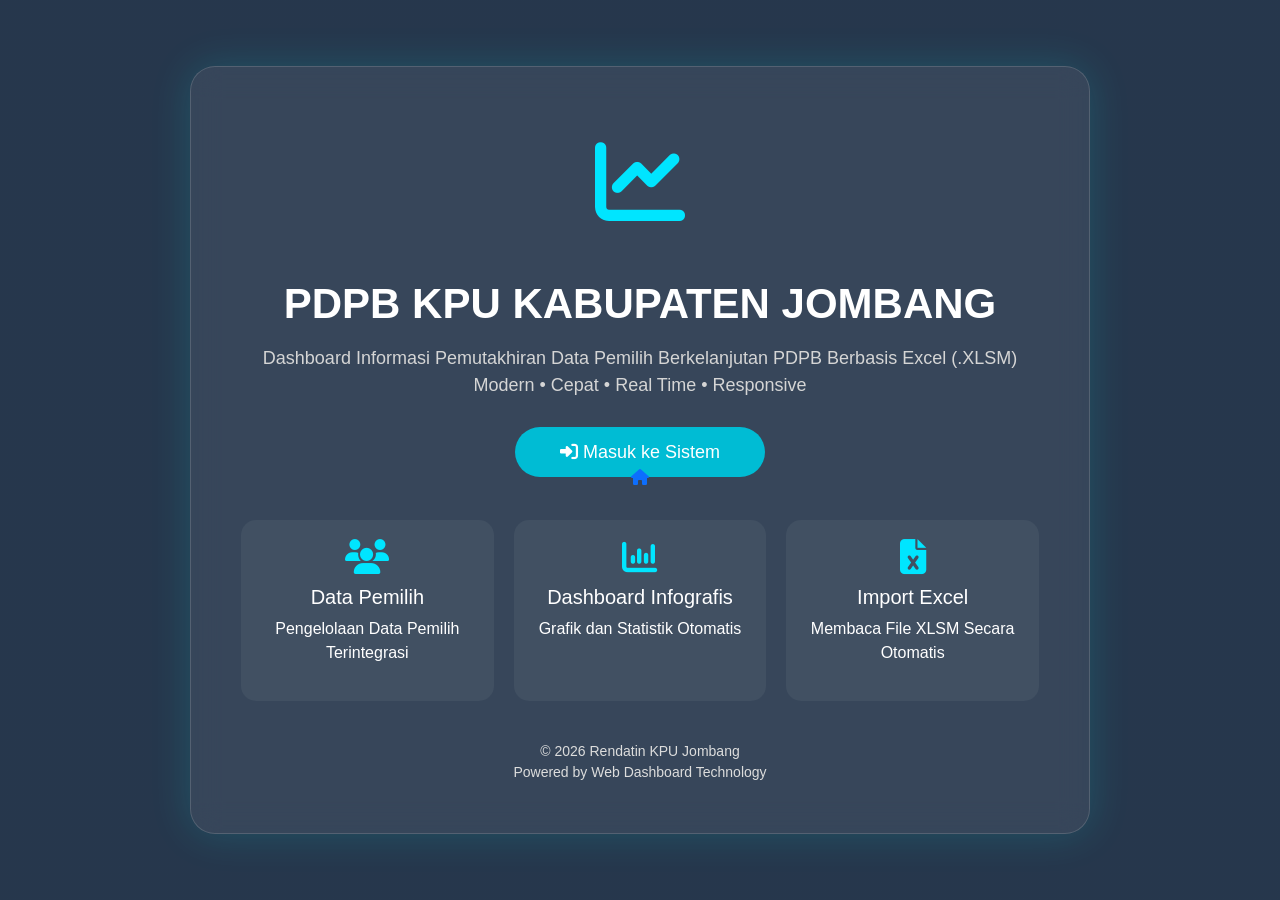
==== index.html @ b6b5e3cc "Add sidebar navigation to index.html" ====
<!DOCTYPE html>
<html lang="id">

<head>

<meta charset="UTF-8">
<meta name="viewport" content="width=device-width, initial-scale=1.0">

<title>PDPB KPU Kabupaten Jombang</title>

<link href="https://cdn.jsdelivr.net/npm/bootstrap@5.3.3/dist/css/bootstrap.min.css" rel="stylesheet">

<link href="https://cdnjs.cloudflare.com/ajax/libs/font-awesome/6.7.1/css/all.min.css" rel="stylesheet">

<style>

*{
margin:0;
padding:0;
box-sizing:border-box;
font-family:'Segoe UI',sans-serif;
}

body{

height:100vh;

background:
linear-gradient(rgba(0,20,45,.85),rgba(0,20,45,.85)),
url("https://images.unsplash.com/photo-1516321318423-f06f85e504b3?auto=format&fit=crop&w=1600&q=80");

background-size:cover;

background-position:center;

overflow:hidden;

color:white;

}

.overlay{

width:100%;
height:100vh;

display:flex;

justify-content:center;

align-items:center;

}

.card-home{

width:900px;

max-width:95%;

background:rgba(255,255,255,.08);

backdrop-filter:blur(15px);

border:1px solid rgba(255,255,255,.15);

border-radius:25px;

padding:50px;

text-align:center;

box-shadow:0 0 40px rgba(0,255,255,.15);

animation:fade 1.5s;

}

.logo{

font-size:90px;

color:#00E5FF;

margin-bottom:20px;

}

.title{

font-size:42px;

font-weight:bold;

margin-bottom:10px;

}

.subtitle{

font-size:18px;

color:#d5d5d5;

margin-bottom:40px;

}

.btn-start{

padding:15px 45px;

font-size:18px;

border-radius:50px;

background:#00BCD4;

color:white;

border:none;

transition:.3s;

text-decoration:none;

}

.btn-start:hover{

background:#00E5FF;

transform:scale(1.05);

color:#000;

}

.footer{

margin-top:40px;

font-size:14px;

color:#ddd;

}

.info{

margin-top:30px;

display:grid;

grid-template-columns:repeat(3,1fr);

gap:20px;

}

.box{

background:rgba(255,255,255,.05);

padding:20px;

border-radius:15px;

}

.box i{

font-size:35px;

margin-bottom:10px;

color:#00E5FF;

}

@keyframes fade{

from{

opacity:0;

transform:translateY(40px);

}

to{

opacity:1;

transform:translateY(0);

}

}

@media(max-width:768px){

.title{

font-size:28px;

}

.info{

grid-template-columns:1fr;

}

}

</style>

</head>

<body>

<div class="overlay">

<div class="card-home">

<div class="logo">

<i class="fa-solid fa-chart-line"></i>

</div>

<div class="title">

PDPB KPU KABUPATEN JOMBANG

</div>

<div class="subtitle">

Dashboard Informasi Pemutakhiran Data Pemilih Berkelanjutan PDPB Berbasis Excel (.XLSM)

<br>

Modern • Cepat • Real Time • Responsive

</div>

<a href="login.html" class="btn-start">

<i class="fa-solid fa-right-to-bracket"></i>

Masuk ke Sistem

</a>

<nav id="sidebar">

<ul class="nav flex-column">

<li>
<a href="dashboard.html" class="menu-item">
<i class="fa fa-home"></i>

</a>
</li>

</ul>

</nav>
  
<div class="info">

<div class="box">

<i class="fa-solid fa-users"></i>

<h5>Data Pemilih</h5>

<p>Pengelolaan Data Pemilih Terintegrasi</p>

</div>

<div class="box">

<i class="fa-solid fa-chart-column"></i>

<h5>Dashboard Infografis</h5>

<p>Grafik dan Statistik Otomatis</p>

</div>

<div class="box">

<i class="fa-solid fa-file-excel"></i>

<h5>Import Excel</h5>

<p>Membaca File XLSM Secara Otomatis</p>

</div>

</div>

<div class="footer">

© 2026 Rendatin KPU Jombang

<br>

Powered by Web Dashboard Technology

</div>

</div>

</body>

</body>
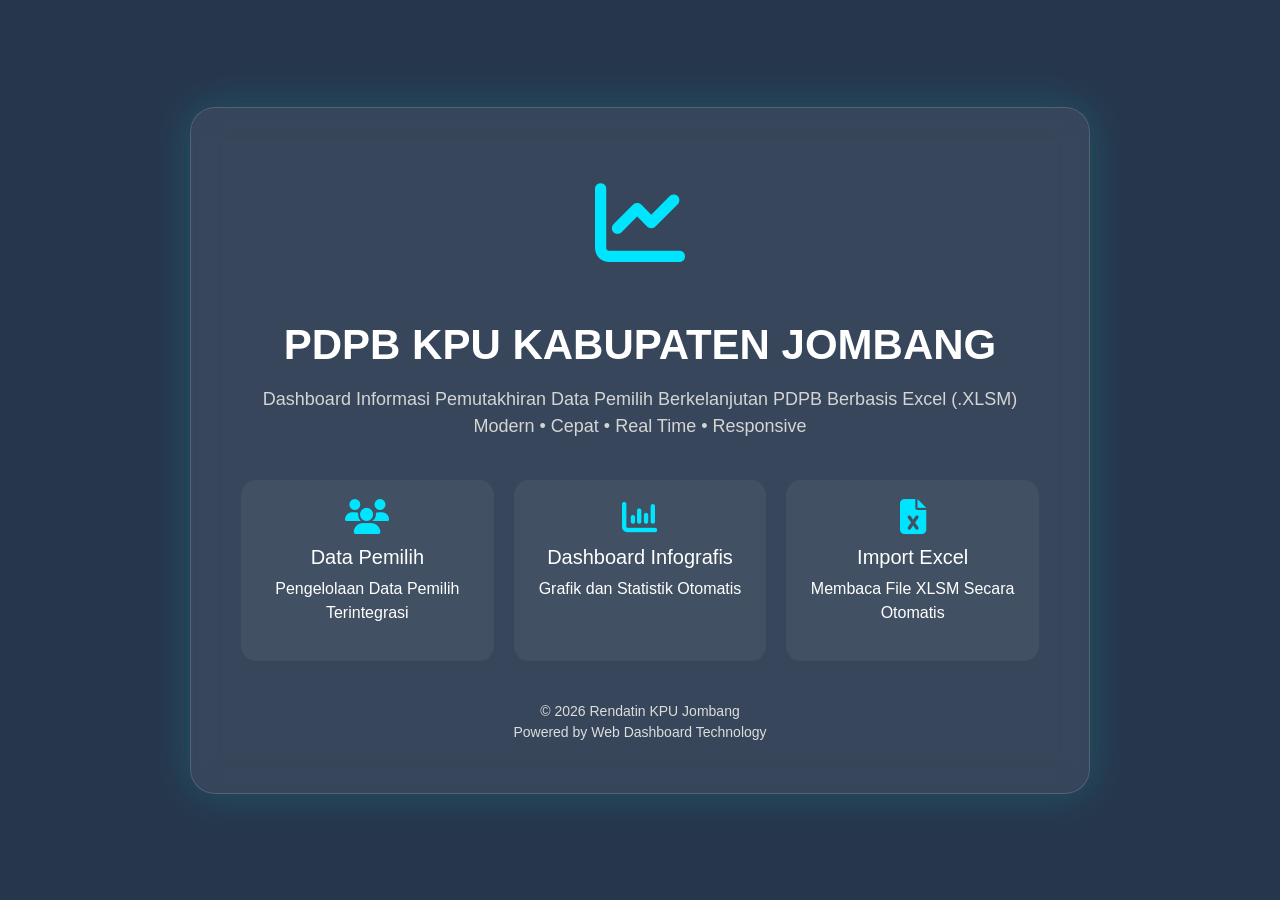
==== commit 82965c1a: "Remove login link and sidebar from index.html Removed login link and sidebar navigation from index.h" ====
--- a/index.html
+++ b/index.html
@@ -245,29 +245,6 @@
 Modern • Cepat • Real Time • Responsive
 
 </div>
-
-<a href="login.html" class="btn-start">
-
-<i class="fa-solid fa-right-to-bracket"></i>
-
-Masuk ke Sistem
-
-</a>
-
-<nav id="sidebar">
-
-<ul class="nav flex-column">
-
-<li>
-<a href="dashboard.html" class="menu-item">
-<i class="fa fa-home"></i>
-
-</a>
-</li>
-
-</ul>
-
-</nav>
   
 <div class="info">
 
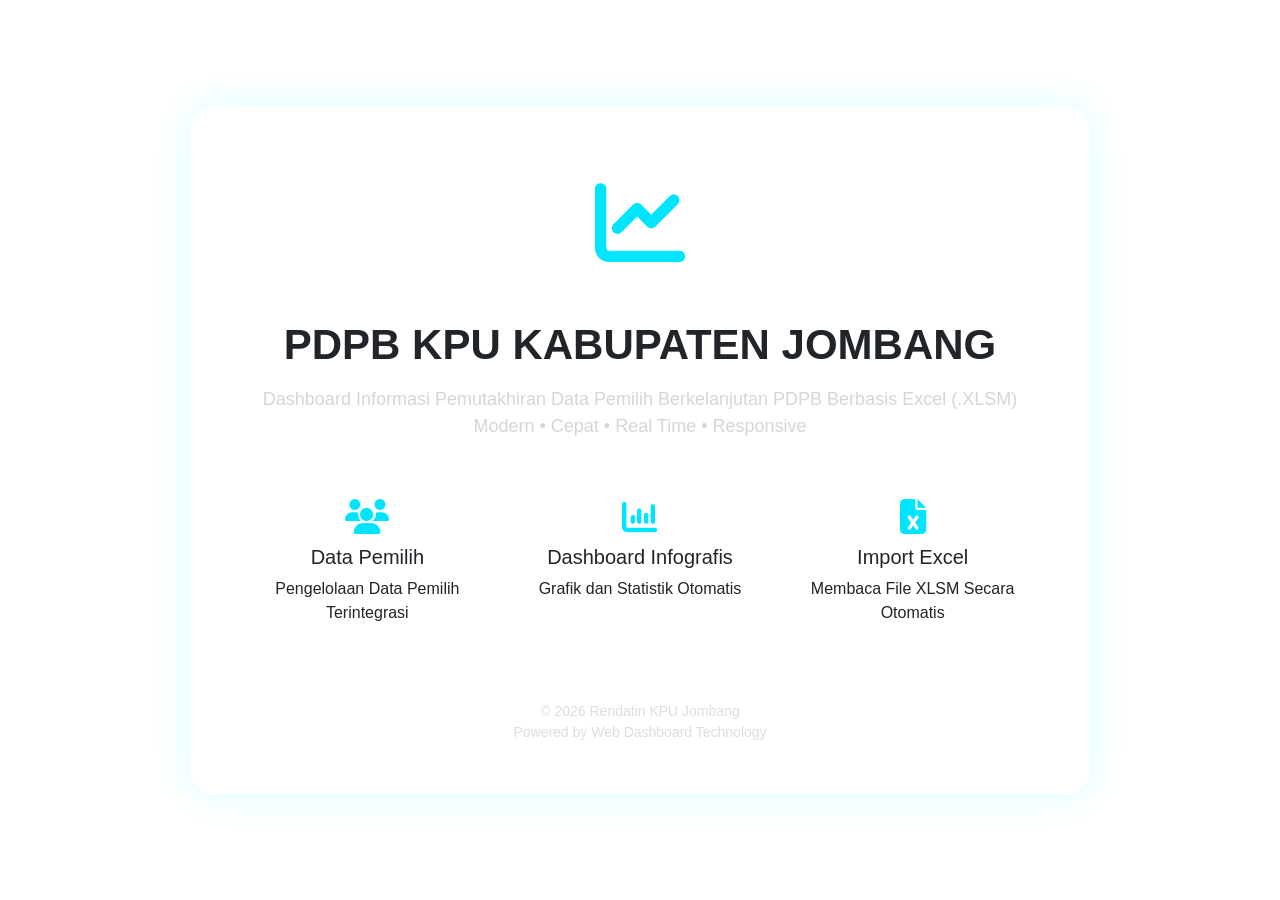
==== commit c8d52ed2: "Add script tag for auth.js in index.html" ====
--- a/index.html
+++ b/index.html
@@ -21,6 +21,8 @@
 font-family:'Segoe UI',sans-serif;
 }
 
+<script src="js/auth.js"></script>
+  
 body{
 
 height:100vh;
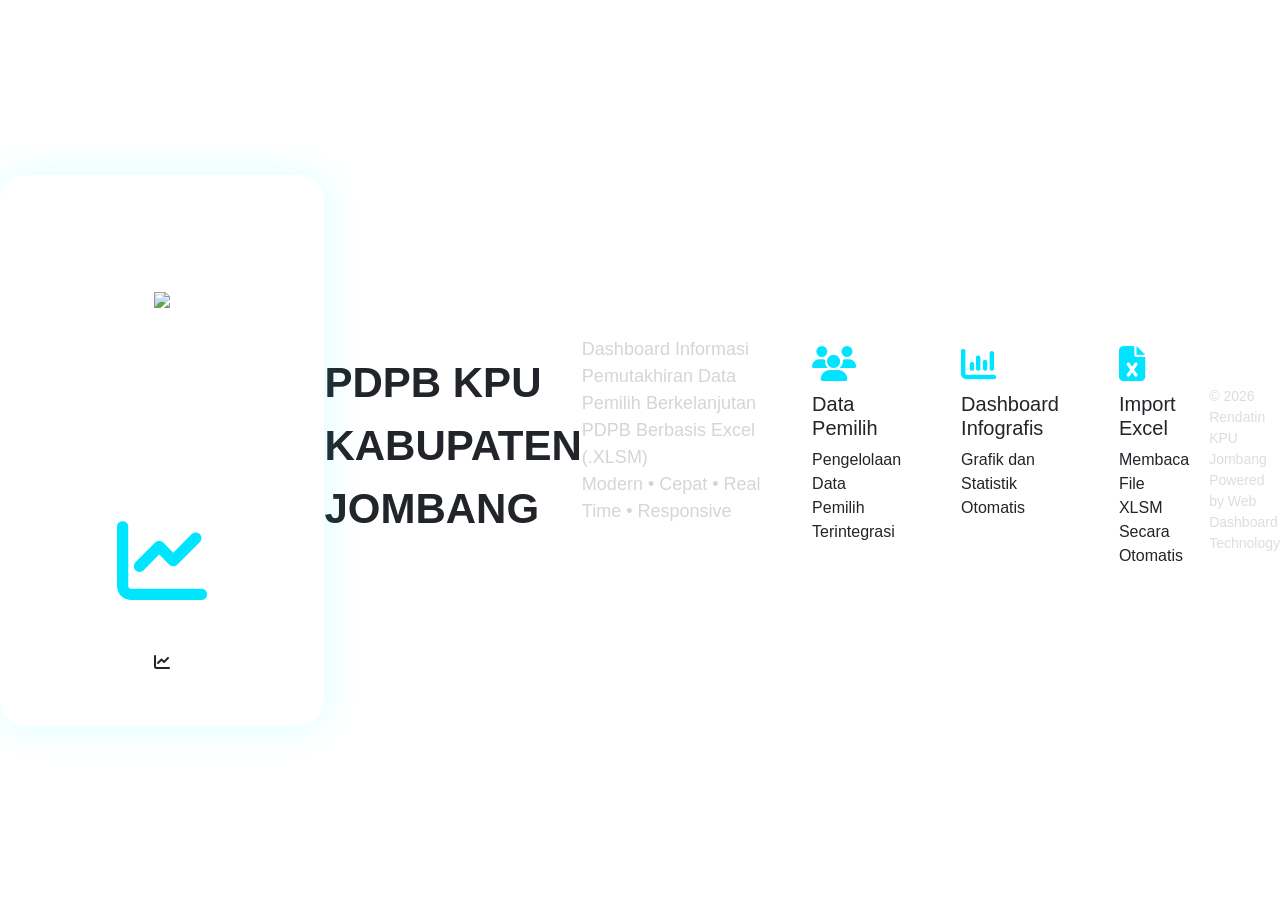
==== commit 9767f825: "Add logo image to index.html" ====
--- a/index.html
+++ b/index.html
@@ -1,8 +1,8 @@
 <!DOCTYPE html>
 <html lang="id">
 
-<head>
-
+<head><link rel="stylesheet" href="css/sidebar.css">
+  
 <meta charset="UTF-8">
 <meta name="viewport" content="width=device-width, initial-scale=1.0">
 
@@ -228,6 +228,16 @@
 
 <div class="logo">
 
+<img src="assets/logo-kpu.png"
+
+width="100">
+
+<br><br>
+
+<i class="fa-solid fa-chart-line"></i>
+
+</div>
+
 <i class="fa-solid fa-chart-line"></i>
 
 </div>
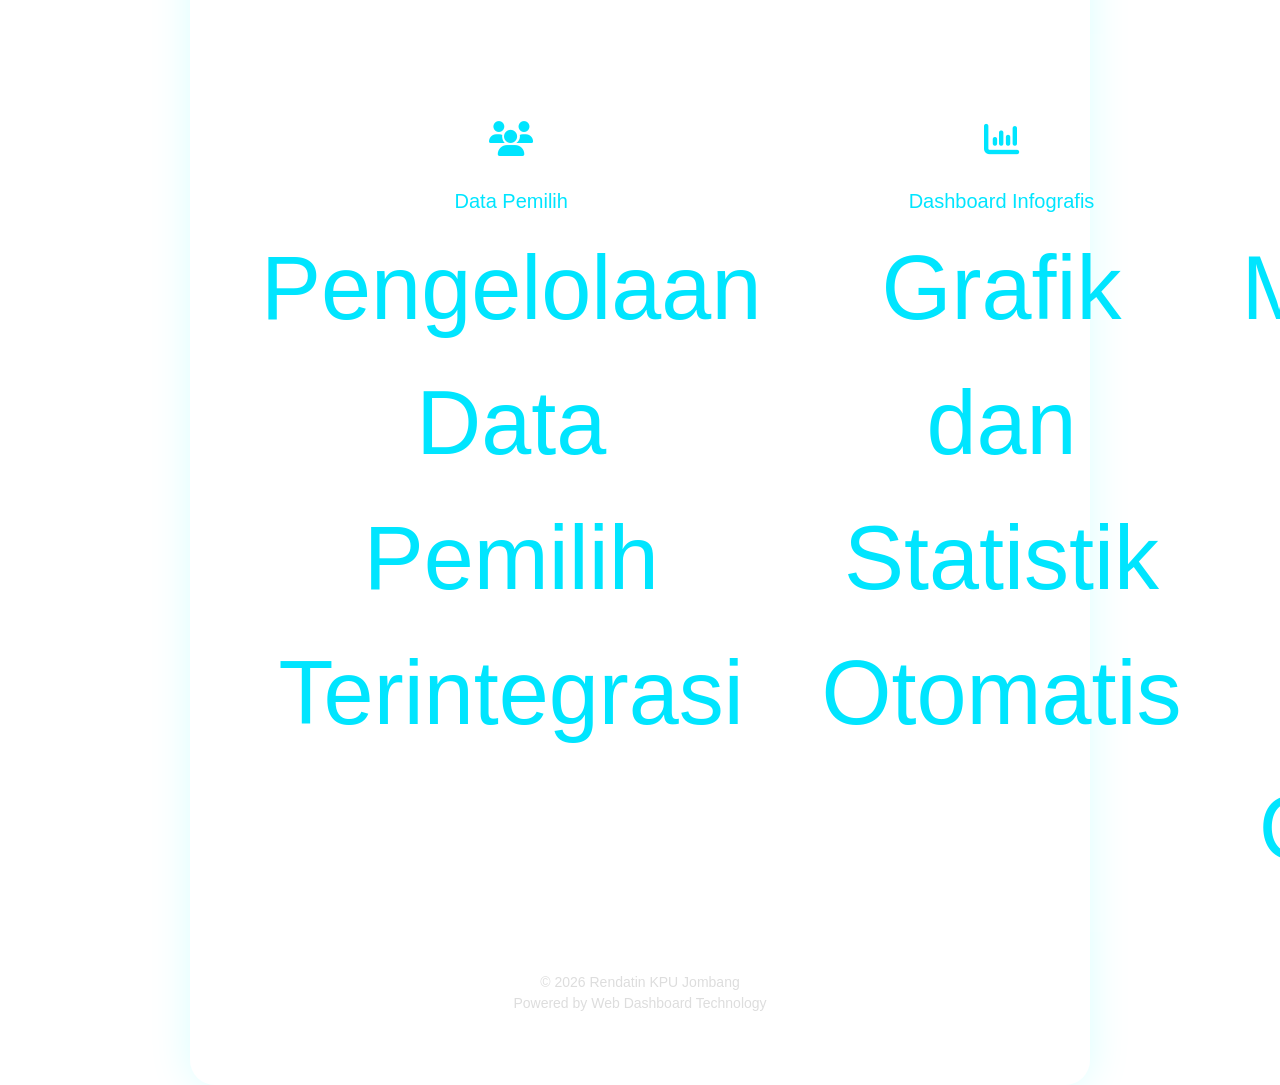
==== commit 65b8eef2: "Remove logo and related elements from index.html Removed logo image and related elements from the ho" ====
--- a/index.html
+++ b/index.html
@@ -228,20 +228,6 @@
 
 <div class="logo">
 
-<img src="assets/logo-kpu.png"
-
-width="100">
-
-<br><br>
-
-<i class="fa-solid fa-chart-line"></i>
-
-</div>
-
-<i class="fa-solid fa-chart-line"></i>
-
-</div>
-
 <div class="title">
 
 PDPB KPU KABUPATEN JOMBANG
